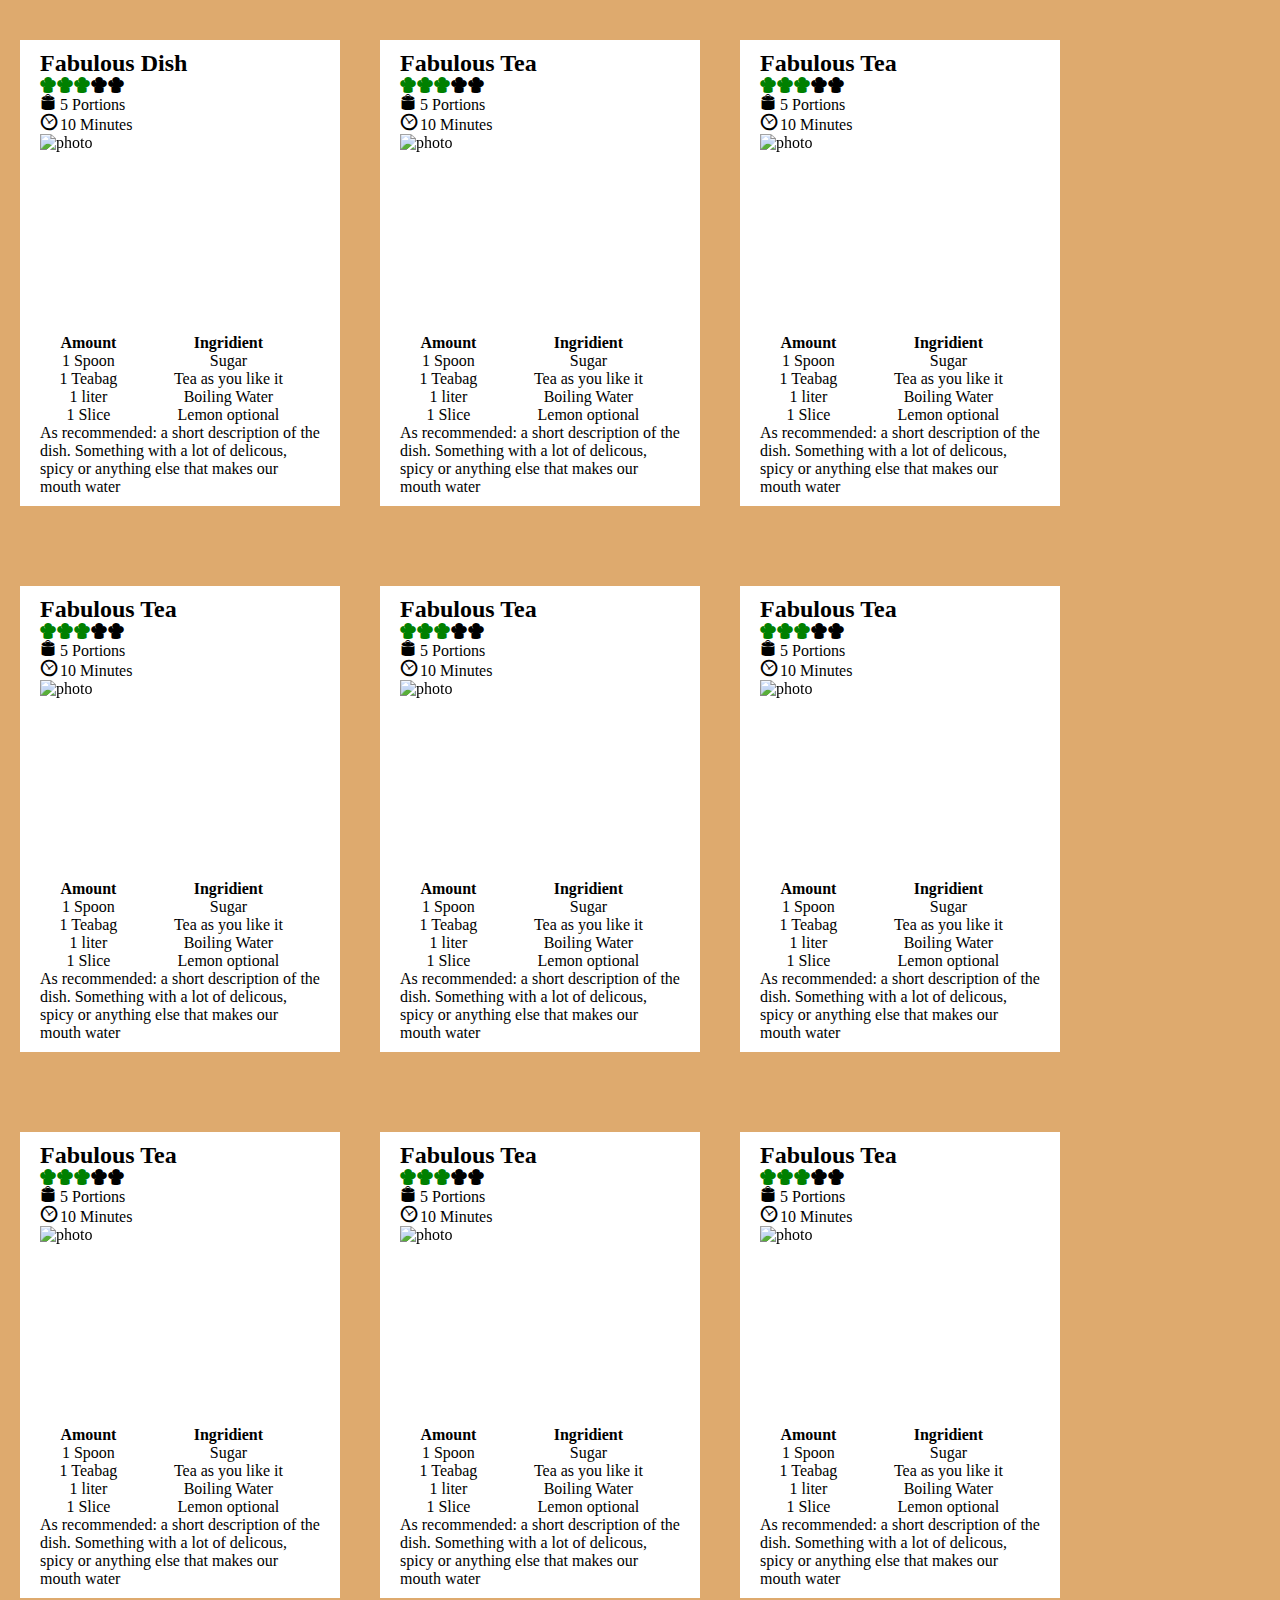
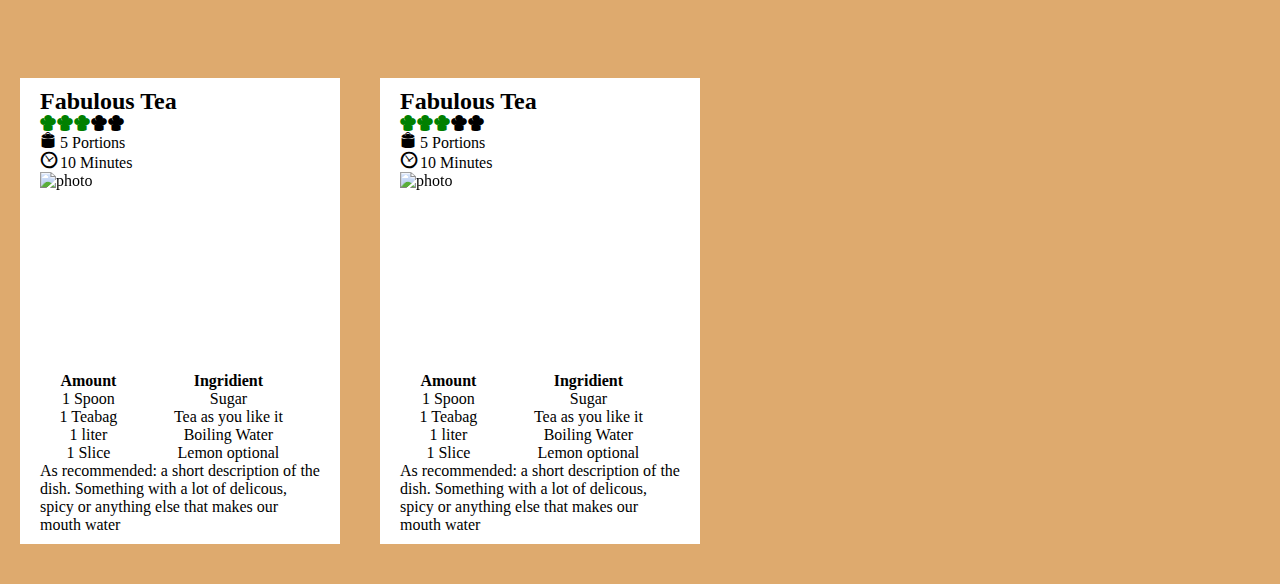
==== card.html @ b2097b80 "overlay hover effect on card" ====
<!DOCTYPE html>
<html lang="en">
<head>
    <meta charset="UTF-8">
    <meta http-equiv="X-UA-Compatible" content="IE=edge">
    <meta name="viewport" content="width=device-width, initial-scale=1.0">
    <title>example Card</title>
    <style>

    
        @font-face {
    font-family: 'Glyphter';
    src: url('fonts/Glyphter.eot');
    src: url('fonts/Glyphter.eot?#iefix') format('embedded-opentype'),
         url('fonts/Glyphter.woff') format('woff'),
         url('fonts/Glyphter.ttf') format('truetype'),
         url('fonts/Glyphter.svg#Glyphter') format('svg');
    font-weight: normal;
    font-style: normal;
}

*{
    box-sizing: border-box;
    margin: 0;
    padding: 0;
}

section {
    display: flex;
    flex-wrap: wrap;
    background-color: #DEAA6E;
}

article{
    max-width: 25%;
    margin: 40px 20px;
    
    background-color: white;
    padding: 10px 20px;
    }

article  img {
    opacity: 1;
  display: block;
  width: 100%;
  height: 200px;
  transition: .5s ease;
  backface-visibility: hidden;
}

.hoverEffekt:hover  img{
    opacity: 0.5;
}

.overlay {
    transition: .5s ease;
  opacity: 0;
  position: relative;
  width: 100%;
  height: 200px;
  margin-top: -200px;;
  text-align: center;
  display: flex;
  align-items: center;
  Padding: 40px

    
}

.hoverEffekt:hover  .overlay{
    opacity: 1;
}


article>table{
    width: 100%;
    text-align: center;
    
  border-collapse: collapse;
}

.icons{
    font-family: 'Glyphter';
}


    </style>



</head>
<body>

    <section>
    <article>
        <h2>Fabulous Dish</h2>

        <p class="icons"><span style="color:green">AAA</span>AA</p>
        <p><span class="icons">B</span> 5 Portions</p>
        <p><b><span class="icons">C</span></b> 10 Minutes</p>

        <div class="hoverEffekt">
            <img src="https://picsum.photos/200/505/?blur=4" alt="photo">
            <div class="overlay">testtesttest</div>
            </div>


        <table>
             <!-- First the Headline of the table -->
             <tr>
                 <th>Amount</th>
                 <th>Ingridient</th>
             </tr>
            <!-- Tablecontent - just copy paste more <tr> .. <tr> under that content to get more lines -->
             <tr>
                 <td>1 Spoon</td>
                 <td>Sugar</td>
             </tr>
             <tr>
                <td>1 Teabag</td>
                <td>Tea as you like it</td>
             </tr>
             <tr>
                <td>1 liter</td>
                <td>Boiling Water</td>
             </tr>
             <tr>
                <td>1 Slice</td>
                <td>Lemon optional</td>
             </tr>
         </table>

         <p>As recommended: a short description of the dish. Something with a lot of delicous, spicy or anything else that makes our mouth water</p>

           
         
                


    </article>
    <article>
        <h2>Fabulous Tea</h2>

        <p class="icons"><span style="color:green">AAA</span>AA</p>
        <p><span class="icons">B</span> 5 Portions</p>
        <p><b><span class="icons">C</span></b> 10 Minutes</p>
        <div class="hoverEffekt">
        <img src="https://picsum.photos/400/300/?blur=4" alt="photo">
        <div class="overlay">testtesttest</div>
        </div>

        <table>
             <!-- First the Headline of the table -->
             <tr>
                 <th>Amount</th>
                 <th>Ingridient</th>
             </tr>
            <!-- Tablecontent - just copy paste more <tr> .. <tr> under that content to get more lines -->
             <tr>
                 <td>1 Spoon</td>
                 <td>Sugar</td>
             </tr>
             <tr>
                <td>1 Teabag</td>
                <td>Tea as you like it</td>
             </tr>
             <tr>
                <td>1 liter</td>
                <td>Boiling Water</td>
             </tr>
             <tr>
                <td>1 Slice</td>
                <td>Lemon optional</td>
             </tr>
         </table>

         <p>As recommended: a short description of the dish. Something with a lot of delicous, spicy or anything else that makes our mouth water</p>

           
         
                


    </article>
    <article>
        <h2>Fabulous Tea</h2>

        <p class="icons"><span style="color:green">AAA</span>AA</p>
        <p><span class="icons">B</span> 5 Portions</p>
        <p><b><span class="icons">C</span></b> 10 Minutes</p>
        <div class="hoverEffekt">
        <img src="https://picsum.photos/200/300/?blur=4" alt="photo">
        <div class="overlay">testtesttest</div>
        </div>

        <table>
             <!-- First the Headline of the table -->
             <tr>
                 <th>Amount</th>
                 <th>Ingridient</th>
             </tr>
            <!-- Tablecontent - just copy paste more <tr> .. <tr> under that content to get more lines -->
             <tr>
                 <td>1 Spoon</td>
                 <td>Sugar</td>
             </tr>
             <tr>
                <td>1 Teabag</td>
                <td>Tea as you like it</td>
             </tr>
             <tr>
                <td>1 liter</td>
                <td>Boiling Water</td>
             </tr>
             <tr>
                <td>1 Slice</td>
                <td>Lemon optional</td>
             </tr>
         </table>

         <p>As recommended: a short description of the dish. Something with a lot of delicous, spicy or anything else that makes our mouth water</p>

           
         
                


    </article>
    <article>
        <h2>Fabulous Tea</h2>

        <p class="icons"><span style="color:green">AAA</span>AA</p>
        <p><span class="icons">B</span> 5 Portions</p>
        <p><b><span class="icons">C</span></b> 10 Minutes</p>
        <div class="hoverEffekt">
        <img src="https://picsum.photos/200/300/?blur=4" alt="photo">
        <div class="overlay">testtesttest</div>
        </div>

        <table>
             <!-- First the Headline of the table -->
             <tr>
                 <th>Amount</th>
                 <th>Ingridient</th>
             </tr>
            <!-- Tablecontent - just copy paste more <tr> .. <tr> under that content to get more lines -->
             <tr>
                 <td>1 Spoon</td>
                 <td>Sugar</td>
             </tr>
             <tr>
                <td>1 Teabag</td>
                <td>Tea as you like it</td>
             </tr>
             <tr>
                <td>1 liter</td>
                <td>Boiling Water</td>
             </tr>
             <tr>
                <td>1 Slice</td>
                <td>Lemon optional</td>
             </tr>
         </table>

         <p>As recommended: a short description of the dish. Something with a lot of delicous, spicy or anything else that makes our mouth water</p>

           
         
                


    </article>
    <article>
        <h2>Fabulous Tea</h2>

        <p class="icons"><span style="color:green">AAA</span>AA</p>
        <p><span class="icons">B</span> 5 Portions</p>
        <p><b><span class="icons">C</span></b> 10 Minutes</p>
        <div class="hoverEffekt">
        <img src="https://picsum.photos/200/300/?blur=4" alt="photo">
        <div class="overlay">testtesttest</div>
        </div>

        <table>
             <!-- First the Headline of the table -->
             <tr>
                 <th>Amount</th>
                 <th>Ingridient</th>
             </tr>
            <!-- Tablecontent - just copy paste more <tr> .. <tr> under that content to get more lines -->
             <tr>
                 <td>1 Spoon</td>
                 <td>Sugar</td>
             </tr>
             <tr>
                <td>1 Teabag</td>
                <td>Tea as you like it</td>
             </tr>
             <tr>
                <td>1 liter</td>
                <td>Boiling Water</td>
             </tr>
             <tr>
                <td>1 Slice</td>
                <td>Lemon optional</td>
             </tr>
         </table>

         <p>As recommended: a short description of the dish. Something with a lot of delicous, spicy or anything else that makes our mouth water</p>

           
         
                


    </article>
    <article>
        <h2>Fabulous Tea</h2>

        <p class="icons"><span style="color:green">AAA</span>AA</p>
        <p><span class="icons">B</span> 5 Portions</p>
        <p><b><span class="icons">C</span></b> 10 Minutes</p>
        <div class="hoverEffekt">
        <img src="https://picsum.photos/200/300/?blur=4" alt="photo">
        <div class="overlay">testtesttest</div>
        </div>

        <table>
             <!-- First the Headline of the table -->
             <tr>
                 <th>Amount</th>
                 <th>Ingridient</th>
             </tr>
            <!-- Tablecontent - just copy paste more <tr> .. <tr> under that content to get more lines -->
             <tr>
                 <td>1 Spoon</td>
                 <td>Sugar</td>
             </tr>
             <tr>
                <td>1 Teabag</td>
                <td>Tea as you like it</td>
             </tr>
             <tr>
                <td>1 liter</td>
                <td>Boiling Water</td>
             </tr>
             <tr>
                <td>1 Slice</td>
                <td>Lemon optional</td>
             </tr>
         </table>

         <p>As recommended: a short description of the dish. Something with a lot of delicous, spicy or anything else that makes our mouth water</p>

           
         
                


    </article>
    <article>
        <h2>Fabulous Tea</h2>

        <p class="icons"><span style="color:green">AAA</span>AA</p>
        <p><span class="icons">B</span> 5 Portions</p>
        <p><b><span class="icons">C</span></b> 10 Minutes</p>
        <div class="hoverEffekt">
        <img src="https://picsum.photos/200/300/?blur=4" alt="photo">
        <div class="overlay">testtesttest</div>
        </div>

        <table>
             <!-- First the Headline of the table -->
             <tr>
                 <th>Amount</th>
                 <th>Ingridient</th>
             </tr>
            <!-- Tablecontent - just copy paste more <tr> .. <tr> under that content to get more lines -->
             <tr>
                 <td>1 Spoon</td>
                 <td>Sugar</td>
             </tr>
             <tr>
                <td>1 Teabag</td>
                <td>Tea as you like it</td>
             </tr>
             <tr>
                <td>1 liter</td>
                <td>Boiling Water</td>
             </tr>
             <tr>
                <td>1 Slice</td>
                <td>Lemon optional</td>
             </tr>
         </table>

         <p>As recommended: a short description of the dish. Something with a lot of delicous, spicy or anything else that makes our mouth water</p>

           
         
                


    </article>
    <article>
        <h2>Fabulous Tea</h2>

        <p class="icons"><span style="color:green">AAA</span>AA</p>
        <p><span class="icons">B</span> 5 Portions</p>
        <p><b><span class="icons">C</span></b> 10 Minutes</p>
        <div class="hoverEffekt">
        <img src="https://picsum.photos/210/300/?blur=4" alt="photo">
        <div class="overlay">testtesttest</div>
        </div>

        <table>
             <!-- First the Headline of the table -->
             <tr>
                 <th>Amount</th>
                 <th>Ingridient</th>
             </tr>
            <!-- Tablecontent - just copy paste more <tr> .. <tr> under that content to get more lines -->
             <tr>
                 <td>1 Spoon</td>
                 <td>Sugar</td>
             </tr>
             <tr>
                <td>1 Teabag</td>
                <td>Tea as you like it</td>
             </tr>
             <tr>
                <td>1 liter</td>
                <td>Boiling Water</td>
             </tr>
             <tr>
                <td>1 Slice</td>
                <td>Lemon optional</td>
             </tr>
         </table>

         <p>As recommended: a short description of the dish. Something with a lot of delicous, spicy or anything else that makes our mouth water</p>

           
         
                


    </article>
    <article>
        <h2>Fabulous Tea</h2>

        <p class="icons"><span style="color:green">AAA</span>AA</p>
        <p><span class="icons">B</span> 5 Portions</p>
        <p><b><span class="icons">C</span></b> 10 Minutes</p>
        <div class="hoverEffekt">
        <img src="https://picsum.photos/202/300/?blur=4" alt="photo">
        <div class="overlay">testtesttest</div>
        </div>

        <table>
             <!-- First the Headline of the table -->
             <tr>
                 <th>Amount</th>
                 <th>Ingridient</th>
             </tr>
            <!-- Tablecontent - just copy paste more <tr> .. <tr> under that content to get more lines -->
             <tr>
                 <td>1 Spoon</td>
                 <td>Sugar</td>
             </tr>
             <tr>
                <td>1 Teabag</td>
                <td>Tea as you like it</td>
             </tr>
             <tr>
                <td>1 liter</td>
                <td>Boiling Water</td>
             </tr>
             <tr>
                <td>1 Slice</td>
                <td>Lemon optional</td>
             </tr>
         </table>

         <p>As recommended: a short description of the dish. Something with a lot of delicous, spicy or anything else that makes our mouth water</p>

           
         
                


    </article>
    <article>
        <h2>Fabulous Tea</h2>

        <p class="icons"><span style="color:green">AAA</span>AA</p>
        <p><span class="icons">B</span> 5 Portions</p>
        <p><b><span class="icons">C</span></b> 10 Minutes</p>
        <div class="hoverEffekt">
        <img src="https://picsum.photos/220/300/?blur=4" alt="photo">
        <div class="overlay">testtesttest</div>
        </div>

        <table>
             <!-- First the Headline of the table -->
             <tr>
                 <th>Amount</th>
                 <th>Ingridient</th>
             </tr>
            <!-- Tablecontent - just copy paste more <tr> .. <tr> under that content to get more lines -->
             <tr>
                 <td>1 Spoon</td>
                 <td>Sugar</td>
             </tr>
             <tr>
                <td>1 Teabag</td>
                <td>Tea as you like it</td>
             </tr>
             <tr>
                <td>1 liter</td>
                <td>Boiling Water</td>
             </tr>
             <tr>
                <td>1 Slice</td>
                <td>Lemon optional</td>
             </tr>
         </table>

         <p>As recommended: a short description of the dish. Something with a lot of delicous, spicy or anything else that makes our mouth water</p>

           
         
                


    </article>
    <article>
        <h2>Fabulous Tea</h2>

        <p class="icons"><span style="color:green">AAA</span>AA</p>
        <p><span class="icons">B</span> 5 Portions</p>
        <p><b><span class="icons">C</span></b> 10 Minutes</p>
        <div class="hoverEffekt">
        <img src="https://picsum.photos/500/500/?blur=4" alt="photo">
        <div class="overlay">testtesttest</div>
        </div>

        <table>
             <!-- First the Headline of the table -->
             <tr>
                 <th>Amount</th>
                 <th>Ingridient</th>
             </tr>
            <!-- Tablecontent - just copy paste more <tr> .. <tr> under that content to get more lines -->
             <tr>
                 <td>1 Spoon</td>
                 <td>Sugar</td>
             </tr>
             <tr>
                <td>1 Teabag</td>
                <td>Tea as you like it</td>
             </tr>
             <tr>
                <td>1 liter</td>
                <td>Boiling Water</td>
             </tr>
             <tr>
                <td>1 Slice</td>
                <td>Lemon optional</td>
             </tr>
         </table>

         <p>As recommended: a short description of the dish. Something with a lot of delicous, spicy or anything else that makes our mouth water</p>

           
         
                


    </article>

</section> 
    
</body>
</html>
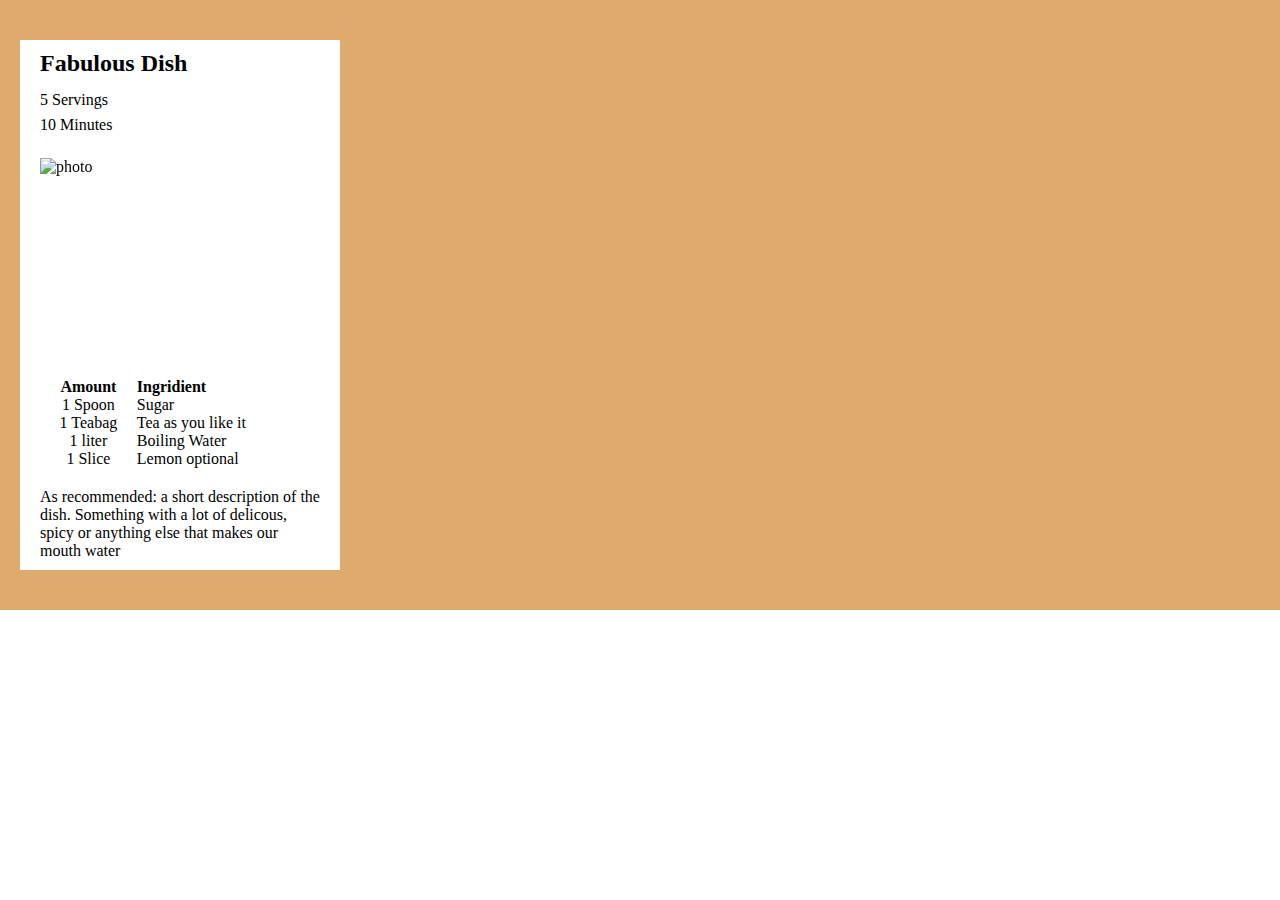
==== commit 06510451: "cards almost ready" ====
--- a/card.html
+++ b/card.html
@@ -1,6 +1,7 @@
 <!DOCTYPE html>
 <html lang="en">
 <head>
+    <script src="https://kit.fontawesome.com/0ba425caa3.js" crossorigin="anonymous"></script>
     <meta charset="UTF-8">
     <meta http-equiv="X-UA-Compatible" content="IE=edge">
     <meta name="viewport" content="width=device-width, initial-scale=1.0">
@@ -40,6 +41,7 @@
     }
 
 article  img {
+    margin-top: 20px;
     opacity: 1;
   display: block;
   width: 100%;
@@ -77,31 +79,72 @@
     text-align: center;
     
   border-collapse: collapse;
+  margin: 20px 0;
+}
+
+article h2{
+    margin-bottom: 0.4em;
+}
+
+.forFlexing{
+    display: flex;
+    justify-content: space-between;
 }
 
 .icons{
-    font-family: 'Glyphter';
+    line-height: 1.6em;
+    letter-spacing: 5px;
+    color:grey;
 }
 
+td:nth-child(even), th:nth-child(even){
+    text-align: left;
+}
+    
 
-    </style>
+.favoriteButton{
+    border: 1px solid grey;
+    height: 50px;
+    width: 50px;
+    font-size: 2.5em;
+    border-radius: 25px;
+    padding:auto;
+    text-align: center;
+    letter-spacing: 0;
 
+}
 
+.iconsHeart{
+    
+    -webkit-text-stroke-width: 1px;
+    -webkit-text-stroke-color: grey;
+    color: white;
+}
 
+.iconsHeart:hover{
+    cursor: pointer;
+}
+
+</style>
 </head>
 <body>
 
     <section>
     <article>
+        <div class="forFlexing">
+        <div>
         <h2>Fabulous Dish</h2>
 
-        <p class="icons"><span style="color:green">AAA</span>AA</p>
-        <p><span class="icons">B</span> 5 Portions</p>
-        <p><b><span class="icons">C</span></b> 10 Minutes</p>
+        <p class="icons"><span style="color:#A81F1F"><i class="fas fa-utensil-spoon"></i><i class="fas fa-utensil-spoon"></i><i class="fas fa-utensil-spoon"></i></span><i class="fas fa-utensil-spoon"></i><i class="fas fa-utensil-spoon"></i></p>
+        <p><span class="icons"><i class="fas fa-users"></i></span> 5 Servings</p>
+        <p><b><span class="icons"><i class="fas fa-clock"></i></span></b> 10 Minutes</p>
+    </div>
+    <i class="fas fa-heart fa-2x iconsHeart"></i> 
+</div>
 
         <div class="hoverEffekt">
             <img src="https://picsum.photos/200/505/?blur=4" alt="photo">
-            <div class="overlay">testtesttest</div>
+            <div class="overlay">Just a short discription of the best Tea you would ever get!</div>
             </div>
 
 
@@ -138,446 +181,12 @@
 
 
     </article>
-    <article>
-        <h2>Fabulous Tea</h2>
+    
+   
+   
 
-        <p class="icons"><span style="color:green">AAA</span>AA</p>
-        <p><span class="icons">B</span> 5 Portions</p>
-        <p><b><span class="icons">C</span></b> 10 Minutes</p>
-        <div class="hoverEffekt">
-        <img src="https://picsum.photos/400/300/?blur=4" alt="photo">
-        <div class="overlay">testtesttest</div>
-        </div>
-
-        <table>
-             <!-- First the Headline of the table -->
-             <tr>
-                 <th>Amount</th>
-                 <th>Ingridient</th>
-             </tr>
-            <!-- Tablecontent - just copy paste more <tr> .. <tr> under that content to get more lines -->
-             <tr>
-                 <td>1 Spoon</td>
-                 <td>Sugar</td>
-             </tr>
-             <tr>
-                <td>1 Teabag</td>
-                <td>Tea as you like it</td>
-             </tr>
-             <tr>
-                <td>1 liter</td>
-                <td>Boiling Water</td>
-             </tr>
-             <tr>
-                <td>1 Slice</td>
-                <td>Lemon optional</td>
-             </tr>
-         </table>
-
-         <p>As recommended: a short description of the dish. Something with a lot of delicous, spicy or anything else that makes our mouth water</p>
-
-           
-         
-                
-
-
-    </article>
-    <article>
-        <h2>Fabulous Tea</h2>
-
-        <p class="icons"><span style="color:green">AAA</span>AA</p>
-        <p><span class="icons">B</span> 5 Portions</p>
-        <p><b><span class="icons">C</span></b> 10 Minutes</p>
-        <div class="hoverEffekt">
-        <img src="https://picsum.photos/200/300/?blur=4" alt="photo">
-        <div class="overlay">testtesttest</div>
-        </div>
-
-        <table>
-             <!-- First the Headline of the table -->
-             <tr>
-                 <th>Amount</th>
-                 <th>Ingridient</th>
-             </tr>
-            <!-- Tablecontent - just copy paste more <tr> .. <tr> under that content to get more lines -->
-             <tr>
-                 <td>1 Spoon</td>
-                 <td>Sugar</td>
-             </tr>
-             <tr>
-                <td>1 Teabag</td>
-                <td>Tea as you like it</td>
-             </tr>
-             <tr>
-                <td>1 liter</td>
-                <td>Boiling Water</td>
-             </tr>
-             <tr>
-                <td>1 Slice</td>
-                <td>Lemon optional</td>
-             </tr>
-         </table>
-
-         <p>As recommended: a short description of the dish. Something with a lot of delicous, spicy or anything else that makes our mouth water</p>
-
-           
-         
-                
-
-
-    </article>
-    <article>
-        <h2>Fabulous Tea</h2>
-
-        <p class="icons"><span style="color:green">AAA</span>AA</p>
-        <p><span class="icons">B</span> 5 Portions</p>
-        <p><b><span class="icons">C</span></b> 10 Minutes</p>
-        <div class="hoverEffekt">
-        <img src="https://picsum.photos/200/300/?blur=4" alt="photo">
-        <div class="overlay">testtesttest</div>
-        </div>
-
-        <table>
-             <!-- First the Headline of the table -->
-             <tr>
-                 <th>Amount</th>
-                 <th>Ingridient</th>
-             </tr>
-            <!-- Tablecontent - just copy paste more <tr> .. <tr> under that content to get more lines -->
-             <tr>
-                 <td>1 Spoon</td>
-                 <td>Sugar</td>
-             </tr>
-             <tr>
-                <td>1 Teabag</td>
-                <td>Tea as you like it</td>
-             </tr>
-             <tr>
-                <td>1 liter</td>
-                <td>Boiling Water</td>
-             </tr>
-             <tr>
-                <td>1 Slice</td>
-                <td>Lemon optional</td>
-             </tr>
-         </table>
-
-         <p>As recommended: a short description of the dish. Something with a lot of delicous, spicy or anything else that makes our mouth water</p>
-
-           
-         
-                
-
-
-    </article>
-    <article>
-        <h2>Fabulous Tea</h2>
-
-        <p class="icons"><span style="color:green">AAA</span>AA</p>
-        <p><span class="icons">B</span> 5 Portions</p>
-        <p><b><span class="icons">C</span></b> 10 Minutes</p>
-        <div class="hoverEffekt">
-        <img src="https://picsum.photos/200/300/?blur=4" alt="photo">
-        <div class="overlay">testtesttest</div>
-        </div>
-
-        <table>
-             <!-- First the Headline of the table -->
-             <tr>
-                 <th>Amount</th>
-                 <th>Ingridient</th>
-             </tr>
-            <!-- Tablecontent - just copy paste more <tr> .. <tr> under that content to get more lines -->
-             <tr>
-                 <td>1 Spoon</td>
-                 <td>Sugar</td>
-             </tr>
-             <tr>
-                <td>1 Teabag</td>
-                <td>Tea as you like it</td>
-             </tr>
-             <tr>
-                <td>1 liter</td>
-                <td>Boiling Water</td>
-             </tr>
-             <tr>
-                <td>1 Slice</td>
-                <td>Lemon optional</td>
-             </tr>
-         </table>
-
-         <p>As recommended: a short description of the dish. Something with a lot of delicous, spicy or anything else that makes our mouth water</p>
-
-           
-         
-                
-
-
-    </article>
-    <article>
-        <h2>Fabulous Tea</h2>
-
-        <p class="icons"><span style="color:green">AAA</span>AA</p>
-        <p><span class="icons">B</span> 5 Portions</p>
-        <p><b><span class="icons">C</span></b> 10 Minutes</p>
-        <div class="hoverEffekt">
-        <img src="https://picsum.photos/200/300/?blur=4" alt="photo">
-        <div class="overlay">testtesttest</div>
-        </div>
-
-        <table>
-             <!-- First the Headline of the table -->
-             <tr>
-                 <th>Amount</th>
-                 <th>Ingridient</th>
-             </tr>
-            <!-- Tablecontent - just copy paste more <tr> .. <tr> under that content to get more lines -->
-             <tr>
-                 <td>1 Spoon</td>
-                 <td>Sugar</td>
-             </tr>
-             <tr>
-                <td>1 Teabag</td>
-                <td>Tea as you like it</td>
-             </tr>
-             <tr>
-                <td>1 liter</td>
-                <td>Boiling Water</td>
-             </tr>
-             <tr>
-                <td>1 Slice</td>
-                <td>Lemon optional</td>
-             </tr>
-         </table>
-
-         <p>As recommended: a short description of the dish. Something with a lot of delicous, spicy or anything else that makes our mouth water</p>
-
-           
-         
-                
-
-
-    </article>
-    <article>
-        <h2>Fabulous Tea</h2>
-
-        <p class="icons"><span style="color:green">AAA</span>AA</p>
-        <p><span class="icons">B</span> 5 Portions</p>
-        <p><b><span class="icons">C</span></b> 10 Minutes</p>
-        <div class="hoverEffekt">
-        <img src="https://picsum.photos/200/300/?blur=4" alt="photo">
-        <div class="overlay">testtesttest</div>
-        </div>
-
-        <table>
-             <!-- First the Headline of the table -->
-             <tr>
-                 <th>Amount</th>
-                 <th>Ingridient</th>
-             </tr>
-            <!-- Tablecontent - just copy paste more <tr> .. <tr> under that content to get more lines -->
-             <tr>
-                 <td>1 Spoon</td>
-                 <td>Sugar</td>
-             </tr>
-             <tr>
-                <td>1 Teabag</td>
-                <td>Tea as you like it</td>
-             </tr>
-             <tr>
-                <td>1 liter</td>
-                <td>Boiling Water</td>
-             </tr>
-             <tr>
-                <td>1 Slice</td>
-                <td>Lemon optional</td>
-             </tr>
-         </table>
-
-         <p>As recommended: a short description of the dish. Something with a lot of delicous, spicy or anything else that makes our mouth water</p>
-
-           
-         
-                
-
-
-    </article>
-    <article>
-        <h2>Fabulous Tea</h2>
-
-        <p class="icons"><span style="color:green">AAA</span>AA</p>
-        <p><span class="icons">B</span> 5 Portions</p>
-        <p><b><span class="icons">C</span></b> 10 Minutes</p>
-        <div class="hoverEffekt">
-        <img src="https://picsum.photos/210/300/?blur=4" alt="photo">
-        <div class="overlay">testtesttest</div>
-        </div>
-
-        <table>
-             <!-- First the Headline of the table -->
-             <tr>
-                 <th>Amount</th>
-                 <th>Ingridient</th>
-             </tr>
-            <!-- Tablecontent - just copy paste more <tr> .. <tr> under that content to get more lines -->
-             <tr>
-                 <td>1 Spoon</td>
-                 <td>Sugar</td>
-             </tr>
-             <tr>
-                <td>1 Teabag</td>
-                <td>Tea as you like it</td>
-             </tr>
-             <tr>
-                <td>1 liter</td>
-                <td>Boiling Water</td>
-             </tr>
-             <tr>
-                <td>1 Slice</td>
-                <td>Lemon optional</td>
-             </tr>
-         </table>
-
-         <p>As recommended: a short description of the dish. Something with a lot of delicous, spicy or anything else that makes our mouth water</p>
-
-           
-         
-                
-
-
-    </article>
-    <article>
-        <h2>Fabulous Tea</h2>
-
-        <p class="icons"><span style="color:green">AAA</span>AA</p>
-        <p><span class="icons">B</span> 5 Portions</p>
-        <p><b><span class="icons">C</span></b> 10 Minutes</p>
-        <div class="hoverEffekt">
-        <img src="https://picsum.photos/202/300/?blur=4" alt="photo">
-        <div class="overlay">testtesttest</div>
-        </div>
-
-        <table>
-             <!-- First the Headline of the table -->
-             <tr>
-                 <th>Amount</th>
-                 <th>Ingridient</th>
-             </tr>
-            <!-- Tablecontent - just copy paste more <tr> .. <tr> under that content to get more lines -->
-             <tr>
-                 <td>1 Spoon</td>
-                 <td>Sugar</td>
-             </tr>
-             <tr>
-                <td>1 Teabag</td>
-                <td>Tea as you like it</td>
-             </tr>
-             <tr>
-                <td>1 liter</td>
-                <td>Boiling Water</td>
-             </tr>
-             <tr>
-                <td>1 Slice</td>
-                <td>Lemon optional</td>
-             </tr>
-         </table>
-
-         <p>As recommended: a short description of the dish. Something with a lot of delicous, spicy or anything else that makes our mouth water</p>
-
-           
-         
-                
-
-
-    </article>
-    <article>
-        <h2>Fabulous Tea</h2>
-
-        <p class="icons"><span style="color:green">AAA</span>AA</p>
-        <p><span class="icons">B</span> 5 Portions</p>
-        <p><b><span class="icons">C</span></b> 10 Minutes</p>
-        <div class="hoverEffekt">
-        <img src="https://picsum.photos/220/300/?blur=4" alt="photo">
-        <div class="overlay">testtesttest</div>
-        </div>
-
-        <table>
-             <!-- First the Headline of the table -->
-             <tr>
-                 <th>Amount</th>
-                 <th>Ingridient</th>
-             </tr>
-            <!-- Tablecontent - just copy paste more <tr> .. <tr> under that content to get more lines -->
-             <tr>
-                 <td>1 Spoon</td>
-                 <td>Sugar</td>
-             </tr>
-             <tr>
-                <td>1 Teabag</td>
-                <td>Tea as you like it</td>
-             </tr>
-             <tr>
-                <td>1 liter</td>
-                <td>Boiling Water</td>
-             </tr>
-             <tr>
-                <td>1 Slice</td>
-                <td>Lemon optional</td>
-             </tr>
-         </table>
-
-         <p>As recommended: a short description of the dish. Something with a lot of delicous, spicy or anything else that makes our mouth water</p>
-
-           
-         
-                
-
-
-    </article>
-    <article>
-        <h2>Fabulous Tea</h2>
-
-        <p class="icons"><span style="color:green">AAA</span>AA</p>
-        <p><span class="icons">B</span> 5 Portions</p>
-        <p><b><span class="icons">C</span></b> 10 Minutes</p>
-        <div class="hoverEffekt">
-        <img src="https://picsum.photos/500/500/?blur=4" alt="photo">
-        <div class="overlay">testtesttest</div>
-        </div>
-
-        <table>
-             <!-- First the Headline of the table -->
-             <tr>
-                 <th>Amount</th>
-                 <th>Ingridient</th>
-             </tr>
-            <!-- Tablecontent - just copy paste more <tr> .. <tr> under that content to get more lines -->
-             <tr>
-                 <td>1 Spoon</td>
-                 <td>Sugar</td>
-             </tr>
-             <tr>
-                <td>1 Teabag</td>
-                <td>Tea as you like it</td>
-             </tr>
-             <tr>
-                <td>1 liter</td>
-                <td>Boiling Water</td>
-             </tr>
-             <tr>
-                <td>1 Slice</td>
-                <td>Lemon optional</td>
-             </tr>
-         </table>
-
-         <p>As recommended: a short description of the dish. Something with a lot of delicous, spicy or anything else that makes our mouth water</p>
-
-           
-         
-                
-
-
-    </article>
+ 
+ 
 
 </section> 
     
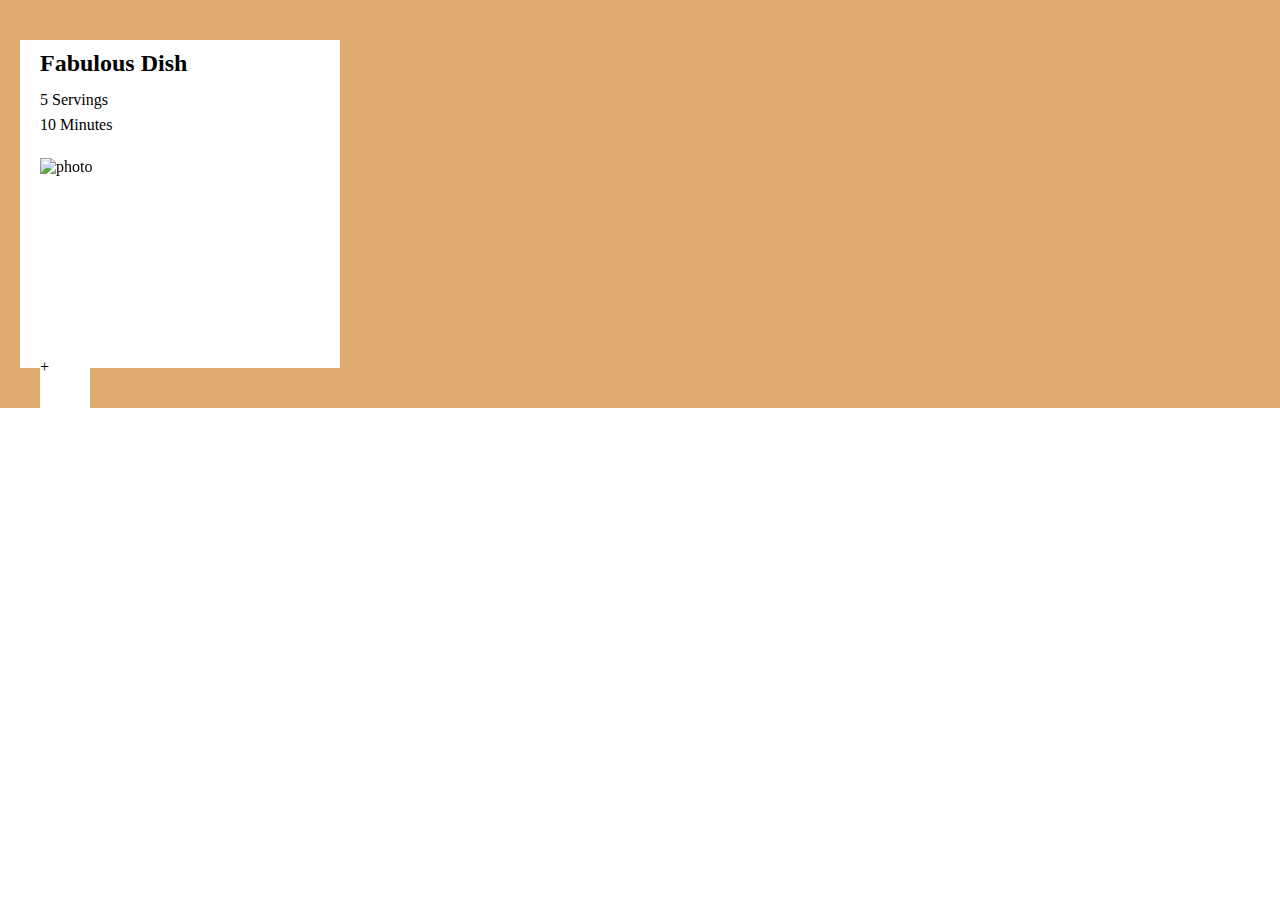
==== commit 32ae3290: "new card" ====
--- a/card.html
+++ b/card.html
@@ -125,6 +125,24 @@
     cursor: pointer;
 }
 
+.favorit{
+    color:#A81F1F;
+    -webkit-text-stroke-width: 0px;
+}
+
+.ausblenden{
+    height: 0px;
+    overflow:hidden;
+}
+
+.ausklappen{
+    width: 50px;
+    height: 50px;
+    margin-bottom: -50px;
+    background-color: white;
+
+}
+
 </style>
 </head>
 <body>
@@ -139,7 +157,7 @@
         <p><span class="icons"><i class="fas fa-users"></i></span> 5 Servings</p>
         <p><b><span class="icons"><i class="fas fa-clock"></i></span></b> 10 Minutes</p>
     </div>
-    <i class="fas fa-heart fa-2x iconsHeart"></i> 
+    <i class="fas fa-heart fa-2x iconsHeart" onclick="favorit()"></i> 
 </div>
 
         <div class="hoverEffekt">
@@ -147,7 +165,7 @@
             <div class="overlay">Just a short discription of the best Tea you would ever get!</div>
             </div>
 
-
+        <div class="ausblenden"> 
         <table>
              <!-- First the Headline of the table -->
              <tr>
@@ -175,12 +193,15 @@
 
          <p>As recommended: a short description of the dish. Something with a lot of delicous, spicy or anything else that makes our mouth water</p>
 
-           
+        </div>    
          
-                
+         <div class="ausklappen">
+            <p>+</p> 
+         </div>       
 
 
     </article>
+    
     
    
    
@@ -189,6 +210,13 @@
  
 
 </section> 
-    
+ <script>
+     function favorit(){
+         let favorit = document.querySelector(".iconsHeart");
+         favorit.classList.toggle("favorit");
+
+     }
+
+ </script>   
 </body>
 </html>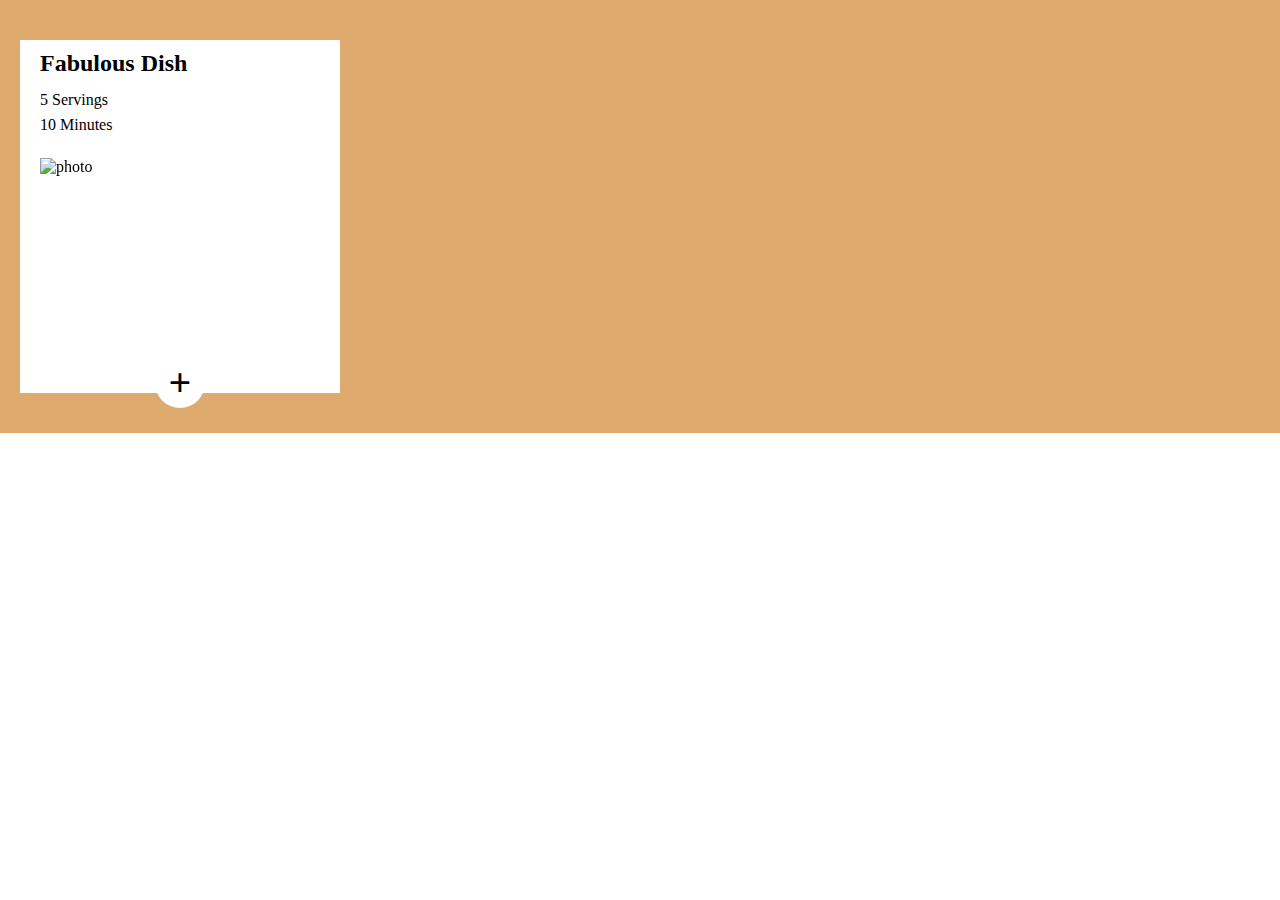
==== commit dcee1d80: "cards with animation" ====
--- a/card.html
+++ b/card.html
@@ -74,7 +74,7 @@
 }
 
 
-article>table{
+article table{
     width: 100%;
     text-align: center;
     
@@ -131,17 +131,64 @@
 }
 
 .ausblenden{
-    height: 0px;
+    transform:scaleY(0); 
     overflow:hidden;
-}
-
+
+
+}
+
+.trans {
+    -webkit-transition: all 1s ease-in;
+-moz-transition: all 1s ease-in;
+-ms-transition: all 1s ease-in;
+transition: all 1s ease-in;
+-o-transition: all 1s ease-in;
+}
+
+.wachsen{
+    transition: all 1s ease-in-out;
+    transform:scaleY(1); 
+    transform-origin: top;
+
+}
+
+.contgrow{
+    height:0;
+}
+
+.contgrowBig{
+    min-height: 200px;
+    max-height:2000px;
+}
+
+.contgrowRight{
+    height:auto;
+}
+#minus{
+    display: none;
+}
 .ausklappen{
     width: 50px;
     height: 50px;
-    margin-bottom: -50px;
+    margin: 0 auto;
+    margin-bottom: -25px;
+    margin-left:auto;
     background-color: white;
-
-}
+    display: flex;
+    justify-content: center;
+    align-items: center;    
+    border-bottom-right-radius: 25px;
+    border-bottom-left-radius: 25px;
+    cursor: pointer;
+
+}
+
+.ausklappen h3{
+    font-size: 2.5em;
+    font-weight: bold;
+}
+
+
 
 </style>
 </head>
@@ -165,7 +212,9 @@
             <div class="overlay">Just a short discription of the best Tea you would ever get!</div>
             </div>
 
-        <div class="ausblenden"> 
+        
+        <div class="contgrow trans">
+           <div id= "versuch" class="ausblenden trans"> 
         <table>
              <!-- First the Headline of the table -->
              <tr>
@@ -193,22 +242,16 @@
 
          <p>As recommended: a short description of the dish. Something with a lot of delicous, spicy or anything else that makes our mouth water</p>
 
-        </div>    
-         
-         <div class="ausklappen">
-            <p>+</p> 
+           </div>    
+        </div>
+         <div class="ausklappen" onclick ="ausklappen(this)">
+            <h3 id="plus">+</h3> 
+            <h3 id="minus">&ndash;</h3>
          </div>       
 
 
     </article>
     
-    
-   
-   
-
- 
- 
-
 </section> 
  <script>
      function favorit(){
@@ -217,6 +260,32 @@
 
      }
 
+     function ausklappen(schalter){
+         let tabelle = document.getElementById("versuch");
+         let beschreibung= document.querySelector(".contgrow")
+
+         tabelle.classList.toggle("wachsen");
+         beschreibung.classList.toggle("contgrowBig");
+
+         setTimeout(function(){ beschreibung.classList.toggle("contgrowRight"); }, 900);
+         
+
+
+         let knopf1 = document.querySelector("#plus");
+         let knopf2 = document.querySelector("#minus");
+         if (knopf1.style.display === "none") {
+             knopf1.style.display = "inline";
+             knopf2.style.display = "none";
+         } else {
+            knopf1.style.display = "none";
+            knopf2.style.display = "inline";
+  }
+}
+
+
+
+    
+
  </script>   
 </body>
 </html>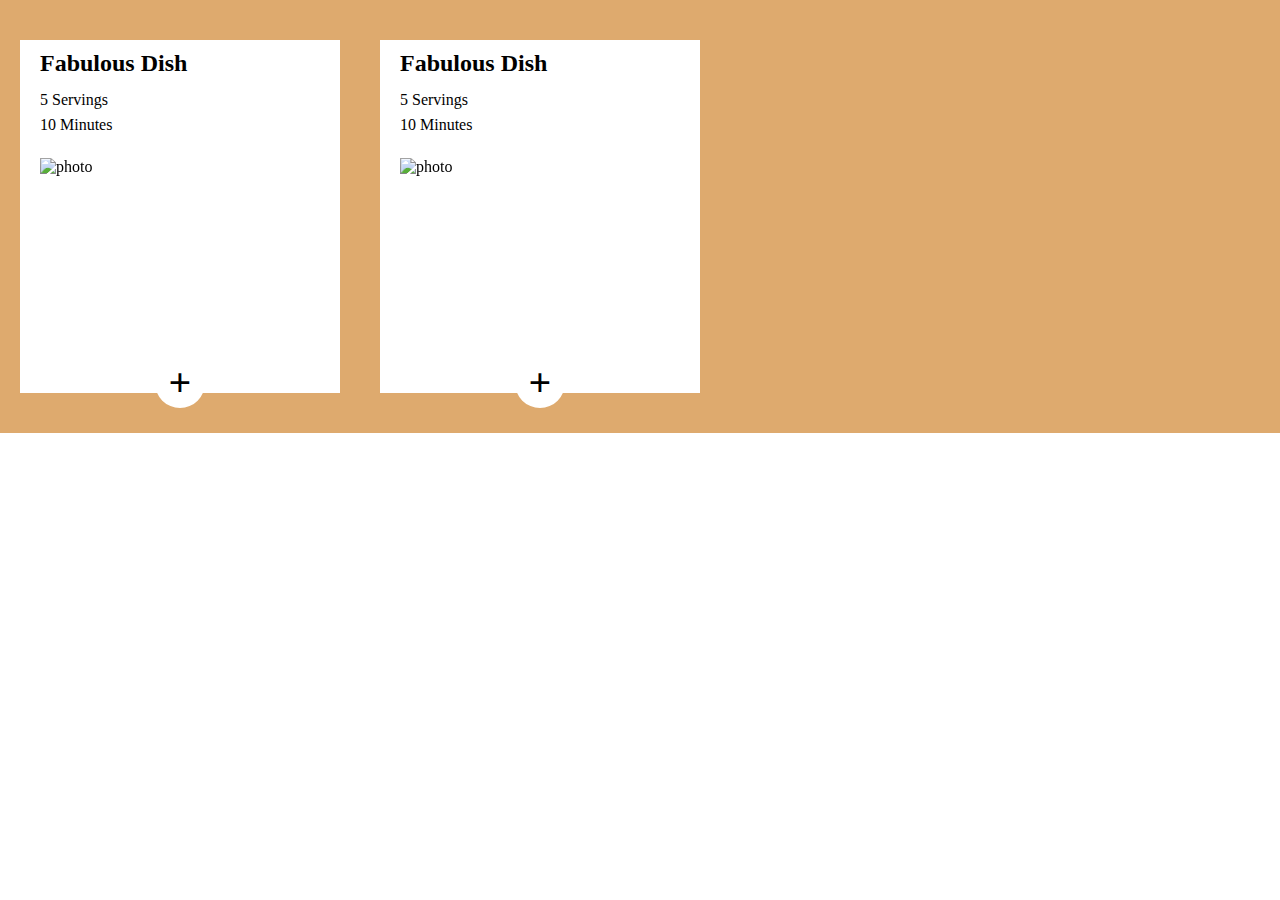
==== commit 61e502c1: "cards Final" ====
--- a/card.html
+++ b/card.html
@@ -6,191 +6,9 @@
     <meta http-equiv="X-UA-Compatible" content="IE=edge">
     <meta name="viewport" content="width=device-width, initial-scale=1.0">
     <title>example Card</title>
-    <style>
+   <link rel="stylesheet" href="style.css">
+   <script type="text/javascript" src="script.js"></script>
 
-    
-        @font-face {
-    font-family: 'Glyphter';
-    src: url('fonts/Glyphter.eot');
-    src: url('fonts/Glyphter.eot?#iefix') format('embedded-opentype'),
-         url('fonts/Glyphter.woff') format('woff'),
-         url('fonts/Glyphter.ttf') format('truetype'),
-         url('fonts/Glyphter.svg#Glyphter') format('svg');
-    font-weight: normal;
-    font-style: normal;
-}
-
-*{
-    box-sizing: border-box;
-    margin: 0;
-    padding: 0;
-}
-
-section {
-    display: flex;
-    flex-wrap: wrap;
-    background-color: #DEAA6E;
-}
-
-article{
-    max-width: 25%;
-    margin: 40px 20px;
-    
-    background-color: white;
-    padding: 10px 20px;
-    }
-
-article  img {
-    margin-top: 20px;
-    opacity: 1;
-  display: block;
-  width: 100%;
-  height: 200px;
-  transition: .5s ease;
-  backface-visibility: hidden;
-}
-
-.hoverEffekt:hover  img{
-    opacity: 0.5;
-}
-
-.overlay {
-    transition: .5s ease;
-  opacity: 0;
-  position: relative;
-  width: 100%;
-  height: 200px;
-  margin-top: -200px;;
-  text-align: center;
-  display: flex;
-  align-items: center;
-  Padding: 40px
-
-    
-}
-
-.hoverEffekt:hover  .overlay{
-    opacity: 1;
-}
-
-
-article table{
-    width: 100%;
-    text-align: center;
-    
-  border-collapse: collapse;
-  margin: 20px 0;
-}
-
-article h2{
-    margin-bottom: 0.4em;
-}
-
-.forFlexing{
-    display: flex;
-    justify-content: space-between;
-}
-
-.icons{
-    line-height: 1.6em;
-    letter-spacing: 5px;
-    color:grey;
-}
-
-td:nth-child(even), th:nth-child(even){
-    text-align: left;
-}
-    
-
-.favoriteButton{
-    border: 1px solid grey;
-    height: 50px;
-    width: 50px;
-    font-size: 2.5em;
-    border-radius: 25px;
-    padding:auto;
-    text-align: center;
-    letter-spacing: 0;
-
-}
-
-.iconsHeart{
-    
-    -webkit-text-stroke-width: 1px;
-    -webkit-text-stroke-color: grey;
-    color: white;
-}
-
-.iconsHeart:hover{
-    cursor: pointer;
-}
-
-.favorit{
-    color:#A81F1F;
-    -webkit-text-stroke-width: 0px;
-}
-
-.ausblenden{
-    transform:scaleY(0); 
-    overflow:hidden;
-
-
-}
-
-.trans {
-    -webkit-transition: all 1s ease-in;
--moz-transition: all 1s ease-in;
--ms-transition: all 1s ease-in;
-transition: all 1s ease-in;
--o-transition: all 1s ease-in;
-}
-
-.wachsen{
-    transition: all 1s ease-in-out;
-    transform:scaleY(1); 
-    transform-origin: top;
-
-}
-
-.contgrow{
-    height:0;
-}
-
-.contgrowBig{
-    min-height: 200px;
-    max-height:2000px;
-}
-
-.contgrowRight{
-    height:auto;
-}
-#minus{
-    display: none;
-}
-.ausklappen{
-    width: 50px;
-    height: 50px;
-    margin: 0 auto;
-    margin-bottom: -25px;
-    margin-left:auto;
-    background-color: white;
-    display: flex;
-    justify-content: center;
-    align-items: center;    
-    border-bottom-right-radius: 25px;
-    border-bottom-left-radius: 25px;
-    cursor: pointer;
-
-}
-
-.ausklappen h3{
-    font-size: 2.5em;
-    font-weight: bold;
-}
-
-
-
-</style>
 </head>
 <body>
 
@@ -204,7 +22,7 @@
         <p><span class="icons"><i class="fas fa-users"></i></span> 5 Servings</p>
         <p><b><span class="icons"><i class="fas fa-clock"></i></span></b> 10 Minutes</p>
     </div>
-    <i class="fas fa-heart fa-2x iconsHeart" onclick="favorit()"></i> 
+    <i class="fas fa-heart fa-2x iconsHeart trans" onclick="favorit(this)"></i> 
 </div>
 
         <div class="hoverEffekt">
@@ -214,7 +32,7 @@
 
         
         <div class="contgrow trans">
-           <div id= "versuch" class="ausblenden trans"> 
+           <div class="ausblenden trans"> 
         <table>
              <!-- First the Headline of the table -->
              <tr>
@@ -245,8 +63,65 @@
            </div>    
         </div>
          <div class="ausklappen" onclick ="ausklappen(this)">
-            <h3 id="plus">+</h3> 
-            <h3 id="minus">&ndash;</h3>
+            <h3 class="plus">+</h3> 
+            <h3 class="minus">&ndash;</h3>
+         </div>       
+
+
+    </article>
+
+    <article>
+        <div class="forFlexing">
+        <div>
+        <h2>Fabulous Dish</h2>
+
+        <p class="icons"><span style="color:#A81F1F"><i class="fas fa-utensil-spoon"></i><i class="fas fa-utensil-spoon"></i><i class="fas fa-utensil-spoon"></i></span><i class="fas fa-utensil-spoon"></i><i class="fas fa-utensil-spoon"></i></p>
+        <p><span class="icons"><i class="fas fa-users"></i></span> 5 Servings</p>
+        <p><b><span class="icons"><i class="fas fa-clock"></i></span></b> 10 Minutes</p>
+    </div>
+    <i class="fas fa-heart fa-2x iconsHeart trans" onclick="favorit(this)"></i> 
+</div>
+
+        <div class="hoverEffekt">
+            <img src="https://picsum.photos/200/505/?blur=4" alt="photo">
+            <div class="overlay">Just a short discription of the best Tea you would ever get!</div>
+            </div>
+
+        
+        <div class="contgrow trans">
+           <div class="ausblenden trans"> 
+        <table>
+             <!-- First the Headline of the table -->
+             <tr>
+                 <th>Amount</th>
+                 <th>Ingridient</th>
+             </tr>
+            <!-- Tablecontent - just copy paste more <tr> .. <tr> under that content to get more lines -->
+             <tr>
+                 <td>1 Spoon</td>
+                 <td>Sugar</td>
+             </tr>
+             <tr>
+                <td>1 Teabag</td>
+                <td>Tea as you like it</td>
+             </tr>
+             <tr>
+                <td>1 liter</td>
+                <td>Boiling Water</td>
+             </tr>
+             <tr>
+                <td>1 Slice</td>
+                <td>Lemon optional</td>
+             </tr>
+         </table>
+
+         <p>As recommended: a short description of the dish. Something with a lot of delicous, spicy or anything else that makes our mouth water</p>
+
+           </div>    
+        </div>
+         <div class="ausklappen" onclick ="ausklappen(this)">
+            <h3 class="plus">+</h3> 
+            <h3 class="minus">&ndash;</h3>
          </div>       
 
 
@@ -254,33 +129,6 @@
     
 </section> 
  <script>
-     function favorit(){
-         let favorit = document.querySelector(".iconsHeart");
-         favorit.classList.toggle("favorit");
-
-     }
-
-     function ausklappen(schalter){
-         let tabelle = document.getElementById("versuch");
-         let beschreibung= document.querySelector(".contgrow")
-
-         tabelle.classList.toggle("wachsen");
-         beschreibung.classList.toggle("contgrowBig");
-
-         setTimeout(function(){ beschreibung.classList.toggle("contgrowRight"); }, 900);
-         
-
-
-         let knopf1 = document.querySelector("#plus");
-         let knopf2 = document.querySelector("#minus");
-         if (knopf1.style.display === "none") {
-             knopf1.style.display = "inline";
-             knopf2.style.display = "none";
-         } else {
-            knopf1.style.display = "none";
-            knopf2.style.display = "inline";
-  }
-}
 
 
 
--- a/style.css
+++ b/style.css
@@ -0,0 +1,182 @@
+
+
+    
+@font-face {
+font-family: 'Glyphter';
+src: url('fonts/Glyphter.eot');
+src: url('fonts/Glyphter.eot?#iefix') format('embedded-opentype'),
+ url('fonts/Glyphter.woff') format('woff'),
+ url('fonts/Glyphter.ttf') format('truetype'),
+ url('fonts/Glyphter.svg#Glyphter') format('svg');
+font-weight: normal;
+font-style: normal;
+}
+
+*{
+box-sizing: border-box;
+margin: 0;
+padding: 0;
+}
+
+section {
+display: flex;
+flex-wrap: wrap;
+background-color: #DEAA6E;
+align-items: flex-start;
+}
+
+article{
+max-width: 25%;
+margin: 40px 20px;
+
+background-color: white;
+padding: 10px 20px;
+}
+
+article  img {
+margin-top: 20px;
+opacity: 1;
+display: block;
+width: 100%;
+height: 200px;
+transition: .5s ease;
+backface-visibility: hidden;
+}
+
+.hoverEffekt:hover  img{
+opacity: 0.5;
+}
+
+.overlay {
+transition: .5s ease;
+opacity: 0;
+position: relative;
+width: 100%;
+height: 200px;
+margin-top: -200px;;
+text-align: center;
+display: flex;
+align-items: center;
+Padding: 40px
+
+
+}
+
+.hoverEffekt:hover  .overlay{
+opacity: 1;
+}
+
+
+article table{
+width: 100%;
+text-align: center;
+
+border-collapse: collapse;
+margin: 20px 0;
+}
+
+article h2{
+margin-bottom: 0.4em;
+}
+
+.forFlexing{
+display: flex;
+justify-content: space-between;
+}
+
+.icons{
+line-height: 1.6em;
+letter-spacing: 5px;
+color:grey;
+}
+
+td:nth-child(even), th:nth-child(even){
+text-align: left;
+}
+
+
+.favoriteButton{
+border: 1px solid grey;
+height: 50px;
+width: 50px;
+font-size: 2.5em;
+border-radius: 25px;
+padding:auto;
+text-align: center;
+letter-spacing: 0;
+
+}
+
+.iconsHeart{
+
+-webkit-text-stroke-width: 1px;
+-webkit-text-stroke-color: grey;
+color: white;
+}
+
+.iconsHeart:hover{
+cursor: pointer;
+}
+
+.favorit{
+color:#A81F1F;
+-webkit-text-stroke-width: 0px;
+}
+
+.ausblenden{
+transform:scaleY(0); 
+overflow:hidden;
+
+
+}
+
+.trans {
+-webkit-transition: all 1s ease-in;
+-moz-transition: all 1s ease-in;
+-ms-transition: all 1s ease-in;
+transition: all 1s ease-in;
+-o-transition: all 1s ease-in;
+}
+
+.wachsen{
+transition: all 1s ease-in-out;
+transform:scaleY(1); 
+transform-origin: top;
+
+}
+
+.contgrow{
+max-height:0;
+}
+
+.contgrowBig{
+min-height: 200px;
+max-height:2000px;
+}
+
+.contgrowRight{
+height:auto;
+}
+.minus{
+display: none;
+}
+.ausklappen{
+width: 50px;
+height: 50px;
+margin: 0 auto;
+margin-bottom: -25px;
+margin-left:auto;
+background-color: white;
+display: flex;
+justify-content: center;
+align-items: center;    
+border-bottom-right-radius: 25px;
+border-bottom-left-radius: 25px;
+cursor: pointer;
+
+}
+
+.ausklappen h3{
+font-size: 2.5em;
+font-weight: bold;
+}
